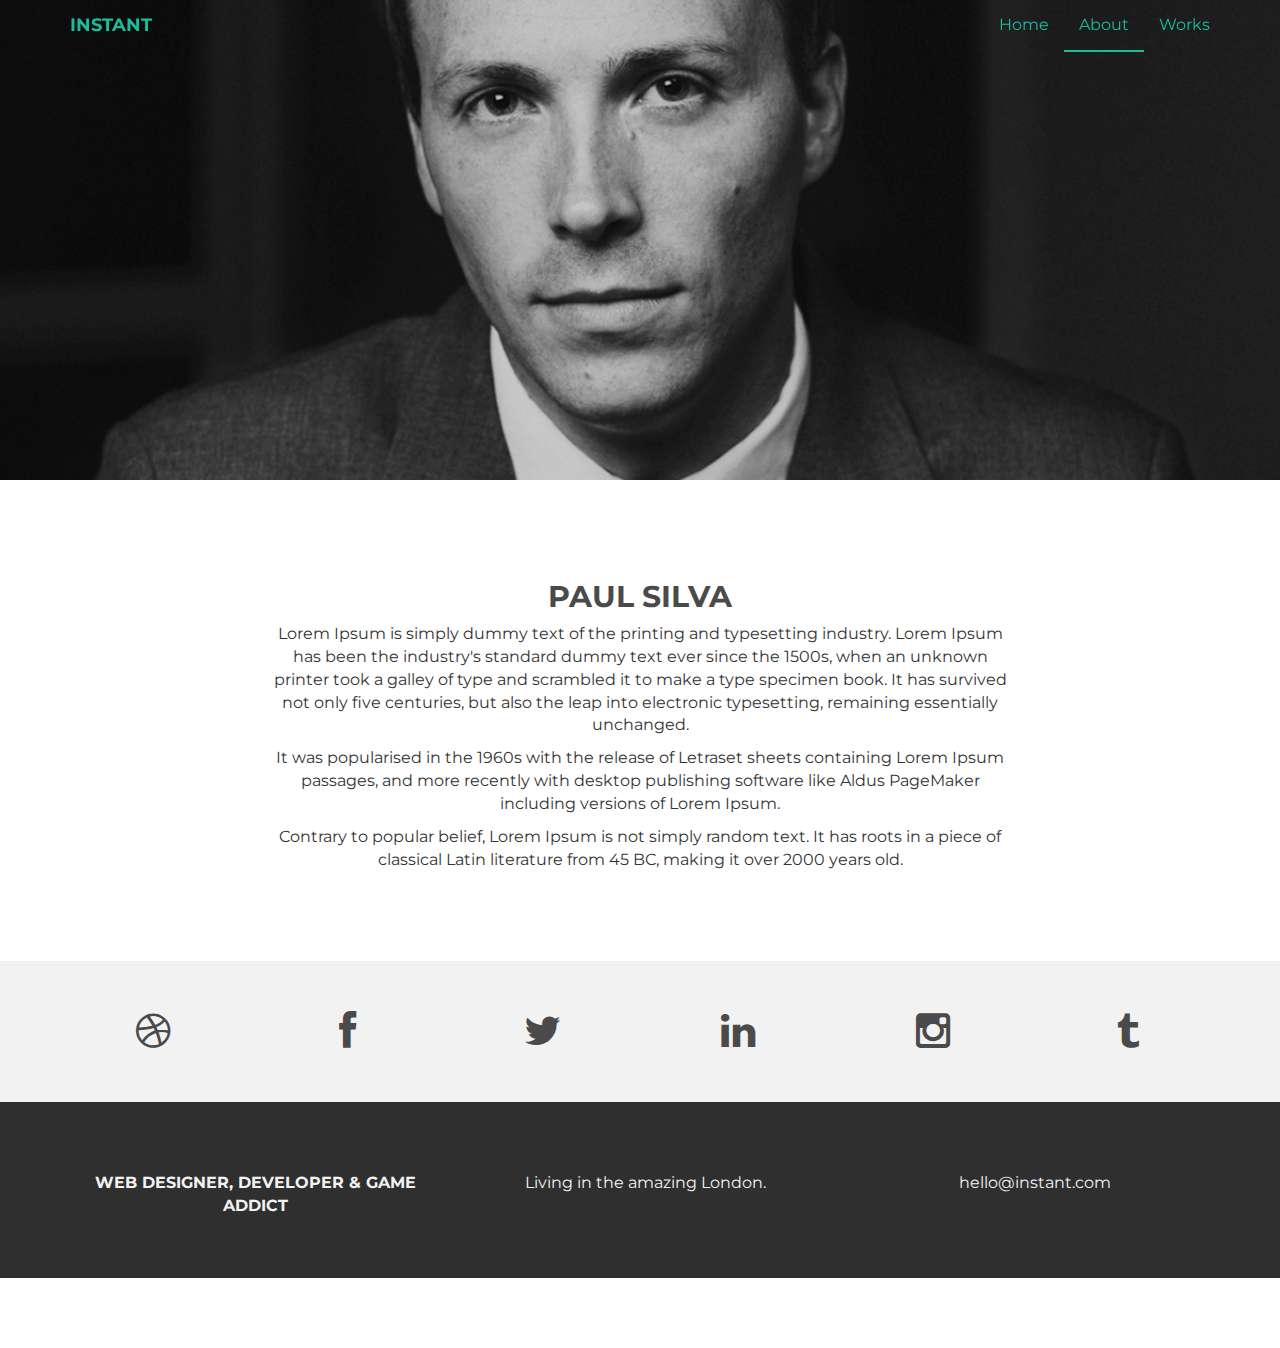
==== about.html @ 15db7dba "Link the html page in" ====
<!DOCTYPE html>
<html lang="en">
  <head>
    <meta charset="utf-8">
    <meta http-equiv="X-UA-Compatible" content="IE=edge">
    <meta name="viewport" content="width=device-width, initial-scale=1">
    <meta name="description" content="">
    <meta name="author" content="">
    <link rel="shortcut icon" href="assets/ico/favicon.ico">

    <title>INSTANT - Bootstrap Theme</title>

    <!-- Bootstrap core CSS -->
    <link href="assets/css/bootstrap.css" rel="stylesheet">

    <!-- Custom styles for this template -->
    <link href="assets/css/style.css" rel="stylesheet">
    <link href="assets/css/font-awesome.min.css" rel="stylesheet">

    <!-- Just for debugging purposes. Don't actually copy this line! -->
    <!--[if lt IE 9]><script src="../../assets/js/ie8-responsive-file-warning.js"></script><![endif]-->

    <!-- HTML5 shim and Respond.js IE8 support of HTML5 elements and media queries -->
    <!--[if lt IE 9]>
      <script src="https://oss.maxcdn.com/libs/html5shiv/3.7.0/html5shiv.js"></script>
      <script src="https://oss.maxcdn.com/libs/respond.js/1.4.2/respond.min.js"></script>
    <![endif]-->
  </head>

  <body>

    <!-- Static navbar -->
    <div class="navbar navbar-default navbar-fixed-top" role="navigation">
      <div class="container">
        <div class="navbar-header">
          <button type="button" class="navbar-toggle" data-toggle="collapse" data-target=".navbar-collapse">
            <span class="sr-only">Toggle navigation</span>
            <span class="icon-bar"></span>
            <span class="icon-bar"></span>
            <span class="icon-bar"></span>
          </button>
          <a class="navbar-brand" href="index.html">INSTANT</a>
        </div>
        <div class="navbar-collapse collapse">
          <ul class="nav navbar-nav navbar-right">
            <li><a href="index.html">Home</a></li>
            <li class="active"><a href="about.html">About</a></li>
            <li><a href="index.html#works">Works</a></li>
          </ul>
        </div><!--/.nav-collapse -->
      </div>
    </div>


	<div id="aboutwrap">
	    <div class="container">
			<div class="row">
				<div class="col-lg-6 col-lg-offset-3">
				</div>
			</div><! --/row -->
	    </div> <!-- /container -->
	</div><! --/aboutwrap -->
	
	<div class="container">
		<div class="row centered mt mb">
			<div class="col-lg-8 col-lg-offset-2">
				<h2>PAUL SILVA</h2>
				<p>Lorem Ipsum is simply dummy text of the printing and typesetting industry. Lorem Ipsum has been the industry's standard dummy text ever since the 1500s, when an unknown printer took a galley of type and scrambled it to make a type specimen book. It has survived not only five centuries, but also the leap into electronic typesetting, remaining essentially unchanged.</p>
				<p>It was popularised in the 1960s with the release of Letraset sheets containing Lorem Ipsum passages, and more recently with desktop publishing software like Aldus PageMaker including versions of Lorem Ipsum.</p>
				<p>Contrary to popular belief, Lorem Ipsum is not simply random text. It has roots in a piece of classical Latin literature from 45 BC, making it over 2000 years old.</p>
			</div>

		</div><! --/row -->
	</div><! --/container -->
	
	<div id="social">
		<div class="container">
			<div class="row centered">
				<div class="col-lg-2">
					<a href="#"><i class="fa fa-dribbble"></i></a>
				</div>
				<div class="col-lg-2">
					<a href="#"><i class="fa fa-facebook"></i></a>
				</div>
				<div class="col-lg-2">
					<a href="#"><i class="fa fa-twitter"></i></a>
				</div>
				<div class="col-lg-2">
					<a href="#"><i class="fa fa-linkedin"></i></a>
				</div>
				<div class="col-lg-2">
					<a href="#"><i class="fa fa-instagram"></i></a>
				</div>
				<div class="col-lg-2">
					<a href="#"><i class="fa fa-tumblr"></i></a>
				</div>
			
			</div><! --/row -->
		</div><! --/container -->
	</div><! --/social -->

	<div id="footerwrap">
		<div class="container">
			<div class="row centered">
				<div class="col-lg-4">
					<p><b>WEB DESIGNER, DEVELOPER & GAME ADDICT</b></p>
				</div>
			
				<div class="col-lg-4">
					<p>Living in the amazing London.</p>
				</div>
				<div class="col-lg-4">
					<p>hello@instant.com</p>
				</div>
			
			</div>
		
		</div>
	</div><! --/footerwrap -->
	


    <!-- Bootstrap core JavaScript
    ================================================== -->
    <!-- Placed at the end of the document so the pages load faster -->
    <script src="https://ajax.googleapis.com/ajax/libs/jquery/1.11.0/jquery.min.js"></script>
    <script src="assets/js/bootstrap.min.js"></script>
  </body>
</html>
---- assets/css/style.css ----
/*
 * Author: Carlos Alvarez
 * URL: http://Alvarez.is
 *
 * Project Name: NYC Design
 * Version: 1.0
 * Date: 04-20-2014
 * URL: 
 */


/* ==========================================================================
   Base Styles, Bootstrap Modifications & Fonts Import
   ========================================================================== */

@import url(http://fonts.googleapis.com/css?family=Montserrat:400,700);


::-moz-selection {
    background: #f2c2c9;
    color: #a4003a;
    text-shadow: none;
}

::selection {
    background: #16a085;
    color: #a4003a;
    text-shadow: none;
}

/*
 * A better looking default horizontal rule
 */

 hr {
    display: block;
    height: 1px;
    border: 0;
    border-top: 1px solid #ccc;
    margin: 1em 0;
    padding: 0;
}

.centered {
	text-align: center
}

.mt {
	margin-top: 80px;
}

.mb {
	margin-bottom: 80px;
}

/* ==========================================================================
   General styles
   ========================================================================== */


body {
    font-family: 'Montserrat', sans-serif;
    font-weight: 400;
    font-size: 16px;

    -webkit-font-smoothing: antialiased;
    -webkit-overflow-scrolling: touch;
}

h1, h2, h3, h4, h5, h6 {
	font-weight: 700;
    color: #4a4a4a;
}


.navbar-brand {
	font-weight: 700;
}

.navbar-default .navbar-brand {
	color: #1abc9c;
}

.navbar-default {
	background-color: transparent;
	border-color: transparent;
}

.navbar-default .navbar-nav > .active > a, .navbar-default .navbar-nav > .active > a:hover, .navbar-default .navbar-nav > .active > a:focus {
	color: #1abc9c;
	background-color: transparent;
	border-bottom: 2px solid #1abc9c
}

.navbar-default .navbar-nav > li > a {
	color: #1abc9c;
}

/* ==========================================================================
   Wrap Sections
   ========================================================================== */

#headerwrap {
	background: url(../img/mobius.gif) no-repeat center top;
	margin-top: -70px;
	padding-top: 250px;
	text-align:center;
	background-attachment: relative;
	background-position: center center;
	min-height: 650px;
	width: 100%;
	
    -webkit-background-size: 100%;
    -moz-background-size: 100%;
    -o-background-size: 100%;
    background-size: 100%;

    -webkit-background-size: cover;
    -moz-background-size: cover;
    -o-background-size: cover;
    background-size: cover;
}

#headerwrap h1 {
	color:#ffffff;
	padding-top: 10px;
	padding-bottom: 20px;
	letter-spacing: 4px;
	font-size: 80px;
	font-weight: bold;
}

#headerwrap h4 {
	font-weight: 400;
	color: #ffffff
}

#social {
	padding-top: 50px;
	padding-bottom: 50px;
	background-color: #f2f2f2;
}

#social i {
	font-size: 40px;
	color: #4a4a4a
}

#social i:hover {
	color: #1abc9c
}

#footerwrap {
	padding-top: 70px;
	padding-bottom: 50px;
	background-color: #2f2f2f;
}

#footerwrap p {
	color: #f2f2f2;
	margin-left: 10px;
}

#workwrap {	
	background: url(../img/work.jpg) no-repeat center top;
	margin-top: -70px;
	padding-top: 250px;
	text-align:center;
	background-attachment: relative;
	background-position: center center;
	min-height: 650px;
	width: 100%;
	
    -webkit-background-size: 100%;
    -moz-background-size: 100%;
    -o-background-size: 100%;
    background-size: 100%;

    -webkit-background-size: cover;
    -moz-background-size: cover;
    -o-background-size: cover;
    background-size: cover;
}

#workwrap h1 {
	color:#ffffff;
	padding-top: 10px;
	padding-bottom: 20px;
	letter-spacing: 4px;
	font-size: 80px;
	font-weight: bold;
}

#workwrap h4 {
	font-weight: 400;
	color: #ffffff
}

#aboutwrap {	
	background: url(../img/about.jpg) no-repeat center top;
	margin-top: -70px;
	padding-top: 250px;
	text-align:center;
	background-attachment: relative;
	background-position: center center;
	min-height: 550px;
	width: 100%;
	
    -webkit-background-size: 100%;
    -moz-background-size: 100%;
    -o-background-size: 100%;
    background-size: 100%;

    -webkit-background-size: cover;
    -moz-background-size: cover;
    -o-background-size: cover;
    background-size: cover;
}




/* Gallery */
.gallery {
	margin-top: 30px;
}

.gallery img:hover {
	opacity: 0.4;
}
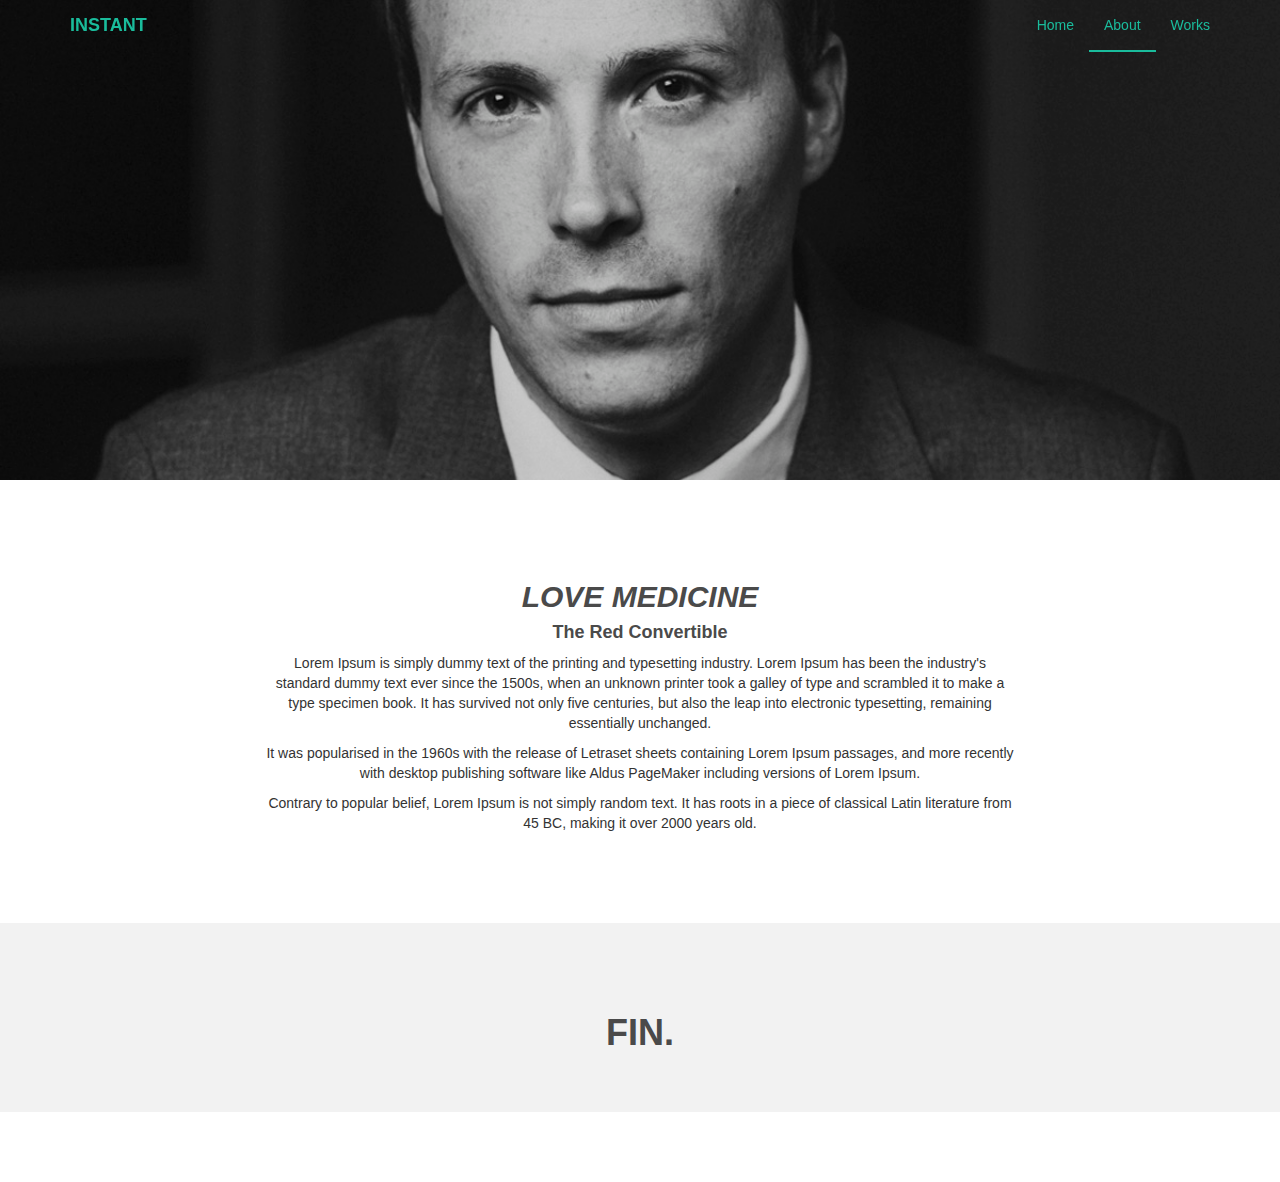
==== commit a4abb29e: "Started working on page of quotes and analyses" ====
--- a/about.html
+++ b/about.html
@@ -61,10 +61,13 @@
 	    </div> <!-- /container -->
 	</div><! --/aboutwrap -->
 	
+
+
 	<div class="container">
 		<div class="row centered mt mb">
 			<div class="col-lg-8 col-lg-offset-2">
-				<h2>PAUL SILVA</h2>
+				<h2><i>LOVE MEDICINE</i></h2>
+					<h4>The Red Convertible</h4>
 				<p>Lorem Ipsum is simply dummy text of the printing and typesetting industry. Lorem Ipsum has been the industry's standard dummy text ever since the 1500s, when an unknown printer took a galley of type and scrambled it to make a type specimen book. It has survived not only five centuries, but also the leap into electronic typesetting, remaining essentially unchanged.</p>
 				<p>It was popularised in the 1960s with the release of Letraset sheets containing Lorem Ipsum passages, and more recently with desktop publishing software like Aldus PageMaker including versions of Lorem Ipsum.</p>
 				<p>Contrary to popular belief, Lorem Ipsum is not simply random text. It has roots in a piece of classical Latin literature from 45 BC, making it over 2000 years old.</p>
@@ -73,7 +76,7 @@
 		</div><! --/row -->
 	</div><! --/container -->
 	
-	<div id="social">
+<!--	<div id="social">
 		<div class="container">
 			<div class="row centered">
 				<div class="col-lg-2">
@@ -95,14 +98,15 @@
 					<a href="#"><i class="fa fa-tumblr"></i></a>
 				</div>
 			
-			</div><! --/row -->
-		</div><! --/container -->
-	</div><! --/social -->
+			</div><! --/row 
+		</div>
+	</div>   -->
 
 	<div id="footerwrap">
 		<div class="container">
 			<div class="row centered">
-				<div class="col-lg-4">
+				<h1>FIN.</h1>
+<!--				<div class="col-lg-4">
 					<p><b>WEB DESIGNER, DEVELOPER & GAME ADDICT</b></p>
 				</div>
 			
@@ -113,7 +117,7 @@
 					<p>hello@instant.com</p>
 				</div>
 			
-			</div>
+			</div> -->
 		
 		</div>
 	</div><! --/footerwrap -->
--- a/assets/css/style.css
+++ b/assets/css/style.css
@@ -56,7 +56,7 @@
 /* ==========================================================================
    General styles
    ========================================================================== */
-
+row centeredrow centered
 
 body {
     font-family: 'Montserrat', sans-serif;
@@ -153,12 +153,13 @@
 #footerwrap {
 	padding-top: 70px;
 	padding-bottom: 50px;
-	background-color: #2f2f2f;
+	background-color: #f2f2f2;
 }
 
 #footerwrap p {
-	color: #f2f2f2;
+	color: #808080;
 	margin-left: 10px;
+	font-size: 16px;
 }
 
 #workwrap {	
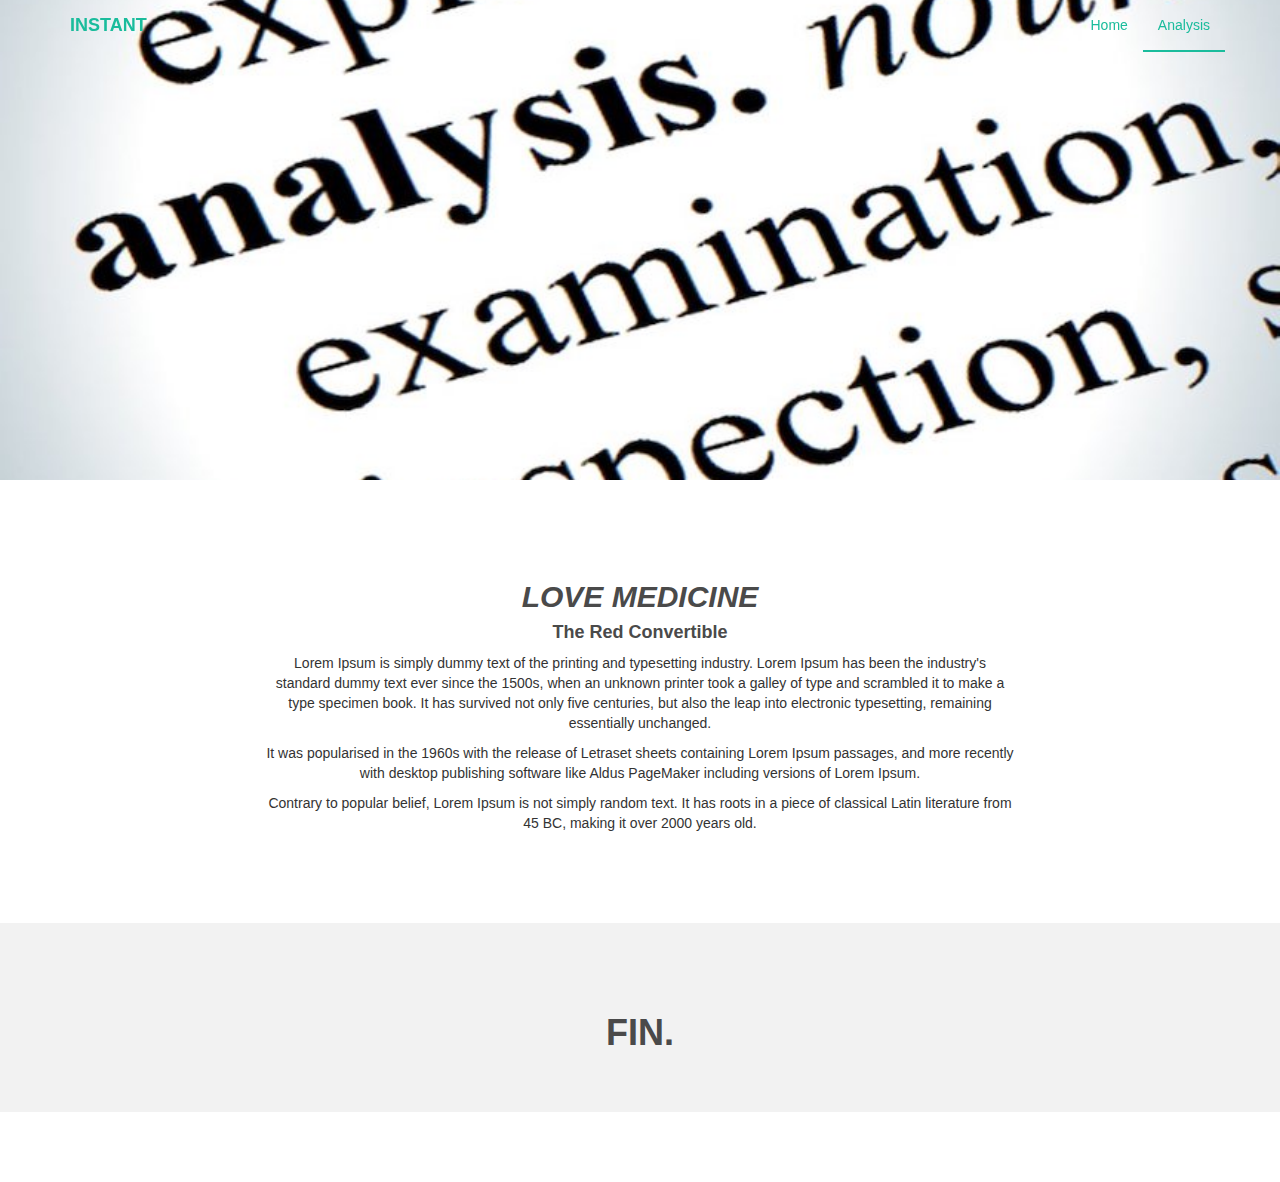
==== commit 98c1d2a4: "Began adding content to authors page" ====
--- a/about.html
+++ b/about.html
@@ -44,8 +44,8 @@
         <div class="navbar-collapse collapse">
           <ul class="nav navbar-nav navbar-right">
             <li><a href="index.html">Home</a></li>
-            <li class="active"><a href="about.html">About</a></li>
-            <li><a href="index.html#works">Works</a></li>
+            <li class="active"><a href="about.html">Analysis</a></li>
+<!--            <li><a href="index.html#works">Authors</a></li> -->
           </ul>
         </div><!--/.nav-collapse -->
       </div>
--- a/assets/css/style.css
+++ b/assets/css/style.css
@@ -198,7 +198,7 @@
 }
 
 #aboutwrap {	
-	background: url(../img/about.jpg) no-repeat center top;
+	background: url(../img/analysis.jpg) no-repeat center top;
 	margin-top: -70px;
 	padding-top: 250px;
 	text-align:center;
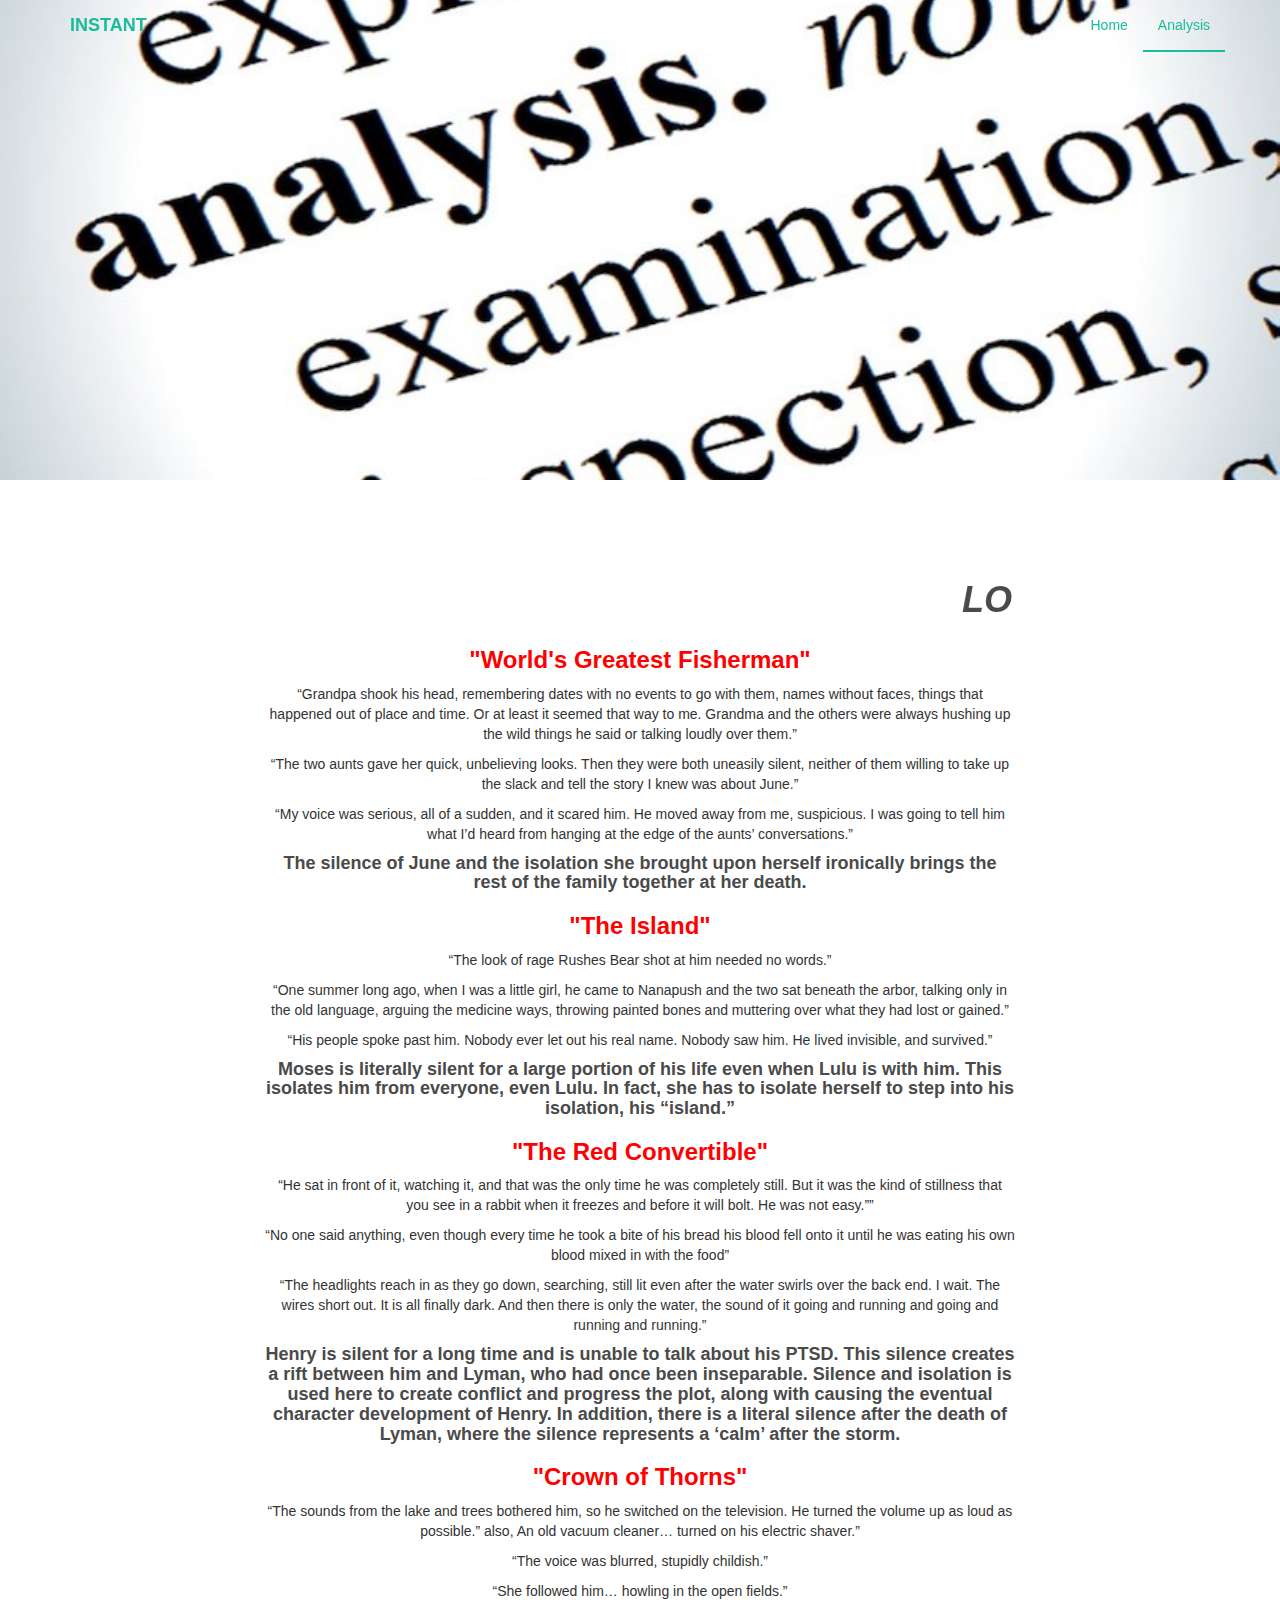
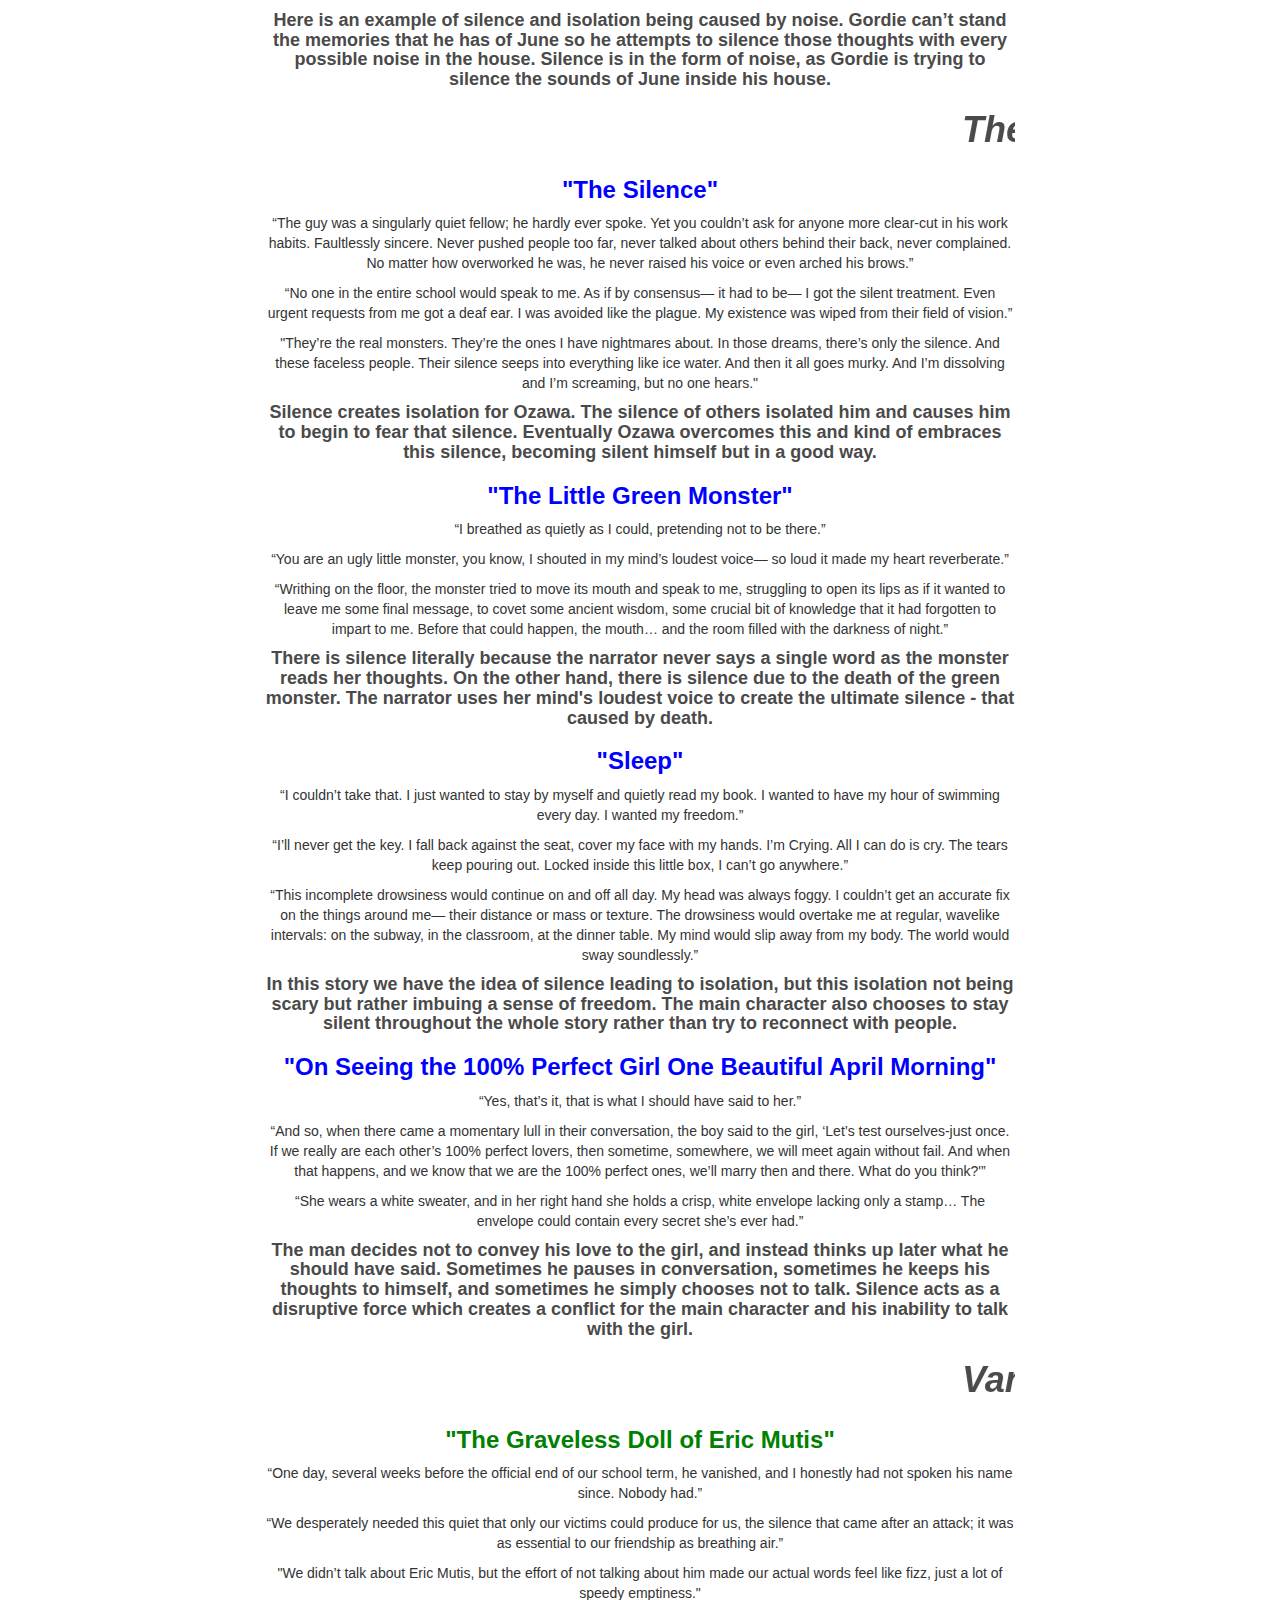
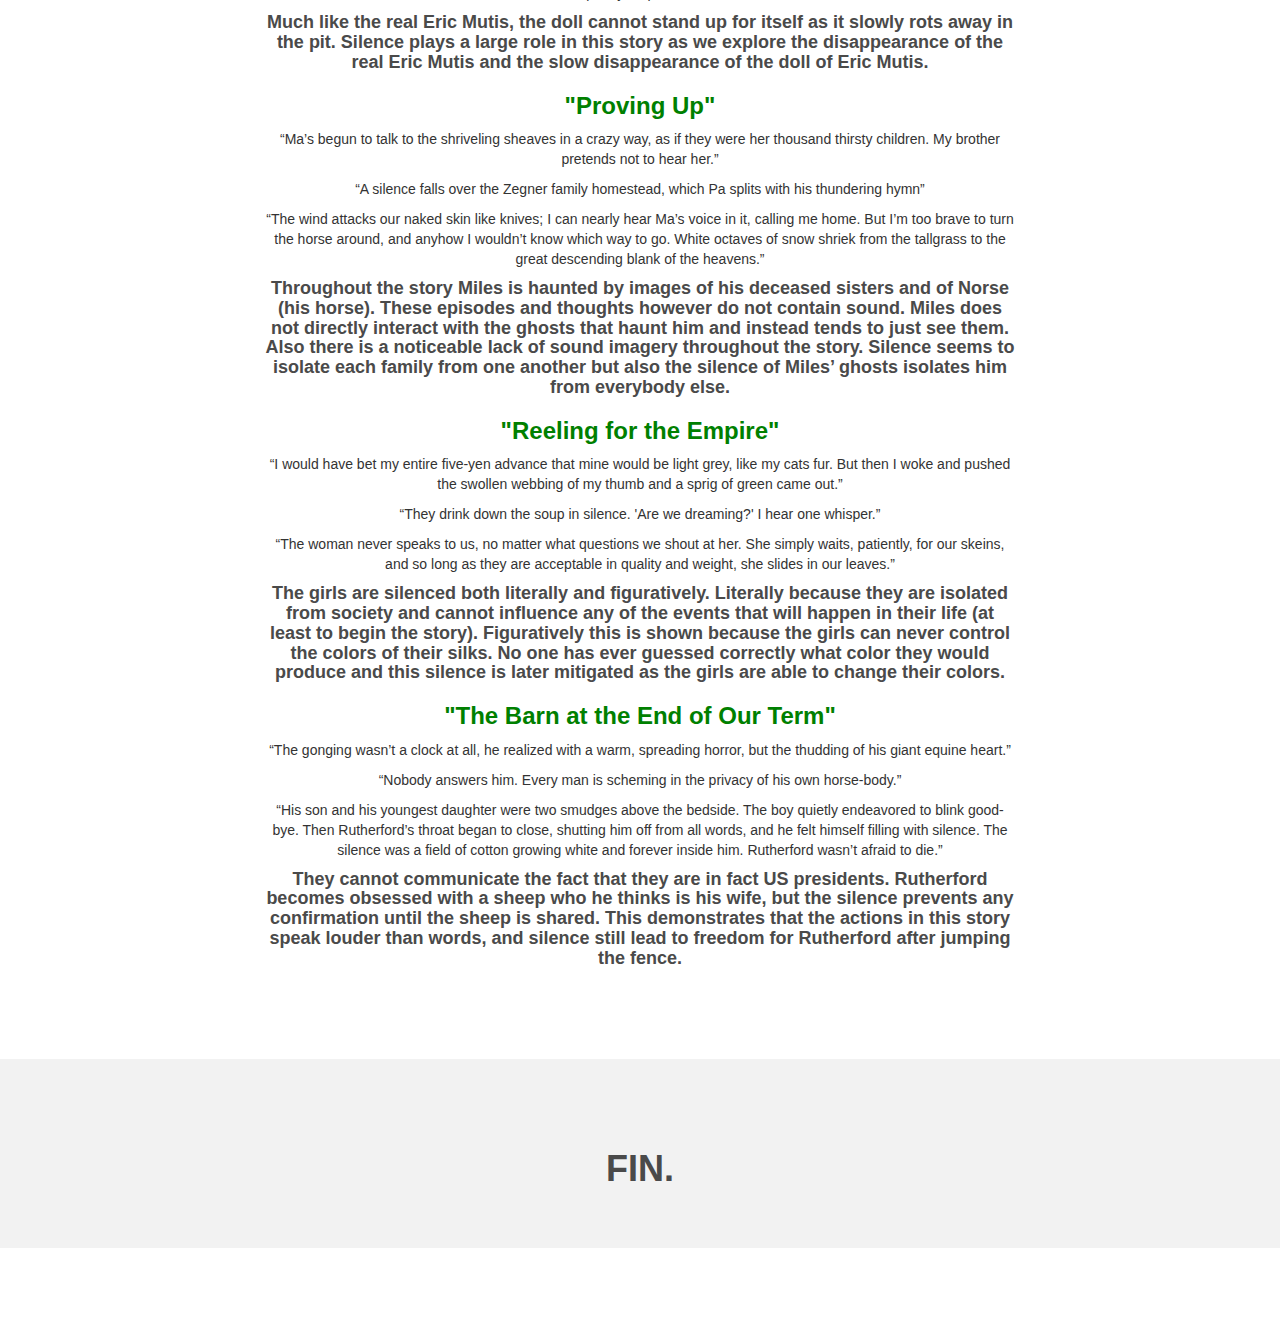
==== commit a459db0d: "Completion of website" ====
--- a/about.html
+++ b/about.html
@@ -66,11 +66,84 @@
 	<div class="container">
 		<div class="row centered mt mb">
 			<div class="col-lg-8 col-lg-offset-2">
-				<h2><i>LOVE MEDICINE</i></h2>
-					<h4>The Red Convertible</h4>
-				<p>Lorem Ipsum is simply dummy text of the printing and typesetting industry. Lorem Ipsum has been the industry's standard dummy text ever since the 1500s, when an unknown printer took a galley of type and scrambled it to make a type specimen book. It has survived not only five centuries, but also the leap into electronic typesetting, remaining essentially unchanged.</p>
-				<p>It was popularised in the 1960s with the release of Letraset sheets containing Lorem Ipsum passages, and more recently with desktop publishing software like Aldus PageMaker including versions of Lorem Ipsum.</p>
-				<p>Contrary to popular belief, Lorem Ipsum is not simply random text. It has roots in a piece of classical Latin literature from 45 BC, making it over 2000 years old.</p>
+				<h1><i><marquee>LOVE MEDICINE</marquee></i></h1>
+					<h3><font color="red">"World's Greatest Fisherman"</font></h3>
+				<p>“Grandpa shook his head, remembering dates with no events to go with them, names without faces, things that happened out of place and time. Or at least it seemed that way to me. Grandma and the others were always hushing up the wild things he said or talking loudly over them.”</p>
+				<p>“The two aunts gave her quick, unbelieving looks. Then they were both uneasily silent, neither of them willing to take up the slack and tell the story I knew was about June.”</p>
+				<p>“My voice was serious, all of a sudden, and it scared him. He moved away from me, suspicious. I was going to tell him what I’d heard from hanging at the edge of the aunts’ conversations.”</p>
+				<h4>The silence of June and the isolation she brought upon herself ironically brings the rest of the family together at her death.</h4>
+
+					<h3><font color="red">"The Island"</font></h3>
+				<p>“The look of rage Rushes Bear shot at him needed no words.”</p>
+				<p>“One summer long ago, when I was a little girl, he came to Nanapush and the two sat beneath the arbor, talking only in the old language, arguing the medicine ways, throwing painted bones and muttering over what they had lost or gained.”</p>
+				<p>“His people spoke past him. Nobody ever let out his real name. Nobody saw him. He lived invisible, and survived.”</p>
+				<h4>Moses is literally silent for a large portion of his life even when Lulu is with him. This isolates him from everyone, even Lulu. In fact, she has to isolate herself to step into his isolation, his “island.”</h4>
+
+					<h3><font color="red">"The Red Convertible"</font></h3>
+				<p>“He sat in front of it, watching it, and that was the only time he was completely still. But it was the kind of stillness that you see in a rabbit when it freezes and before it will bolt. He was not easy.””</p>
+				<p>“No one said anything, even though every time he took a bite of his bread his blood fell onto it until he was eating his own blood mixed in with the food”</p>
+				<p>“The headlights reach in as they go down, searching, still lit even after the water swirls over the back end. I wait. The wires short out. It is all finally dark. And then there is only the water, the sound of it going and running and going and running and running.”</p>
+				<h4>Henry is silent for a long time and is unable to talk about his PTSD. This silence creates a rift between him and Lyman, who had once been inseparable. Silence and isolation is used here to create conflict and progress the plot, along with causing the eventual character development of Henry. In addition, there is a literal silence after the death of Lyman, where the silence represents a ‘calm’ after the storm.</h4>
+
+					<h3><font color="red">"Crown of Thorns"</font></h3>
+				<p>“The sounds from the lake and trees bothered him, so he switched on the television. He turned the volume up as loud as possible.” also, An old vacuum cleaner… turned on his electric shaver.”</p>
+				<p>“The voice was blurred, stupidly childish.”</p>
+				<p>“She followed him… howling in the open fields.”</p>
+				<h4>Here is an example of silence and isolation being caused by noise. Gordie can’t stand the memories that he has of June so he attempts to silence those thoughts with every possible noise in the house. Silence is in the form of noise, as Gordie is trying to silence the sounds of June inside his house.</h4>
+
+
+
+				<h1><i><marquee>The Elephant Vanishes</marquee></i></h1>
+					<h3><font color="blue">"The Silence"</font></h3>
+				<p>“The guy was a singularly quiet fellow; he hardly ever spoke. Yet you couldn’t ask for anyone more clear-cut in his work habits. Faultlessly sincere. Never pushed people too far, never talked about others behind their back, never complained. No matter how overworked he was, he never raised his voice or even arched his brows.”</p>
+				<p>“No one in the entire school would speak to me. As if by consensus— it had to be— I got the silent treatment. Even urgent requests from me got a deaf ear. I was avoided like the plague. My existence was wiped from their field of vision.”</p>
+				<p>"They’re the real monsters. They’re the ones I have nightmares about. In those dreams, there’s only the silence. And these faceless people. Their silence seeps into everything like ice water. And then it all goes murky. And I’m dissolving and I’m screaming, but no one hears."</p>
+				<h4>Silence creates isolation for Ozawa. The silence of others isolated him and causes him to begin to fear that silence. Eventually Ozawa overcomes this and kind of embraces this silence, becoming silent himself but in a good way.</h4>
+
+					<h3><font color="blue">"The Little Green Monster"</font></h3>
+				<p>“I breathed as quietly as I could, pretending not to be there.”</p>
+				<p>“You are an ugly little monster, you know, I shouted in my mind’s loudest voice— so loud it made my heart reverberate.”</p>
+				<p>“Writhing on the floor, the monster tried to move its mouth and speak to me, struggling to open its lips as if it wanted to leave me some final message, to covet some ancient wisdom, some crucial bit of knowledge that it had forgotten to impart to me. Before that could happen, the mouth… and the room filled with the darkness of night.”</p>
+				<h4>There is silence literally because the narrator never says a single word as the monster reads her thoughts. On the other hand, there is silence due to the death of the green monster. The narrator uses her mind's loudest voice to create the ultimate silence - that caused by death.</h4>
+
+					<h3><font color="blue">"Sleep"</font></h3>
+				<p>“I couldn’t take that. I just wanted to stay by myself and quietly read my book. I wanted to have my hour of swimming every day. I wanted my freedom.”</p>
+				<p>“I’ll never get the key. I fall back against the seat, cover my face with my hands. I’m Crying. All I can do is cry. The tears keep pouring out. Locked inside this little box, I can’t go anywhere.”</p>
+				<p>“This incomplete drowsiness would continue on and off all day. My head was always foggy. I couldn’t get an accurate fix on the things around me— their distance or mass or texture. The drowsiness would overtake me at regular, wavelike intervals: on the subway, in the classroom, at the dinner table. My mind would slip away from my body. The world would sway soundlessly.”</p>
+				<h4>In this story we have the idea of silence leading to isolation, but this isolation not being scary but rather imbuing a sense of freedom. The main character also chooses to stay silent throughout the whole story rather than try to reconnect with people.</h4>
+
+					<h3><font color="blue">"On Seeing the 100% Perfect Girl One Beautiful April Morning"</font></h3>
+				<p>“Yes, that’s it, that is what I should have said to her.”</p>
+				<p>“And so, when there came a momentary lull in their conversation, the boy said to the girl, ‘Let’s test ourselves-just once. If we really are each other’s 100% perfect lovers, then sometime, somewhere, we will meet again without fail. And when that happens, and we know that we are the 100% perfect ones, we’ll marry then and there. What do you think?'”</p>
+				<p>“She wears a white sweater, and in her right hand she holds a crisp, white envelope lacking only a stamp… The envelope could contain every secret she’s ever had.”</p>
+				<h4>The man decides not to convey his love to the girl, and instead thinks up later what he should have said. Sometimes he pauses in conversation, sometimes he keeps his thoughts to himself, and sometimes he simply chooses not to talk. Silence acts as a disruptive force which creates a conflict for the main character and his inability to talk with the girl.</h4>
+
+
+
+				<h1><i><marquee>Vampires in the Lemon Grove</marquee></i></h1>
+					<h3><font color="green">"The Graveless Doll of Eric Mutis"</font></h3>
+				<p>“One day, several weeks before the official end of our school term, he vanished, and I honestly had not spoken his name since. Nobody had.”</p>
+				<p>“We desperately needed this quiet that only our victims could produce for us, the silence that came after an attack; it was as essential to our friendship as breathing air.”</p>
+				<p>"We didn’t talk about Eric Mutis, but the effort of not talking about him made our actual words feel like fizz, just a lot of speedy emptiness."</p>
+				<h4>Much like the real Eric Mutis, the doll cannot stand up for itself as it slowly rots away in the pit. Silence plays a large role in this story as we explore the disappearance of the real Eric Mutis and the slow disappearance of the doll of Eric Mutis.</h4>
+
+					<h3><font color="green">"Proving Up"</font></h3>
+				<p>“Ma’s begun to talk to the shriveling sheaves in a crazy way, as if they were her thousand thirsty children. My brother pretends not to hear her.”</p>
+				<p>“A silence falls over the Zegner family homestead, which Pa splits with his thundering hymn”</p>
+				<p>“The wind attacks our naked skin like knives; I can nearly hear Ma’s voice in it, calling me home. But I’m too brave to turn the horse around, and anyhow I wouldn’t know which way to go. White octaves of snow shriek from the tallgrass to the great descending blank of the heavens.”</p>
+				<h4>Throughout the story Miles is haunted by images of his deceased sisters and of Norse (his horse). These episodes and thoughts however do not contain sound. Miles does not directly interact with the ghosts that haunt him and instead tends to just see them. Also there is a noticeable lack of sound imagery throughout the story. Silence seems to isolate each family from one another but also the silence of Miles’ ghosts isolates him from everybody else.</h4>
+
+					<h3><font color="green">"Reeling for the Empire"</font></h3>
+				<p>“I would have bet my entire five-yen advance that mine would be light grey, like my cats fur. But then I woke and pushed the swollen webbing of my thumb and a sprig of green came out.”</p>
+				<p>“They drink down the soup in silence. 'Are we dreaming?' I hear one whisper.”</p>
+				<p>“The woman never speaks to us, no matter what questions we shout at her. She simply waits, patiently, for our skeins, and so long as they are acceptable in quality and weight, she slides in our leaves.”</p>
+				<h4>The girls are silenced both literally and figuratively. Literally because they are isolated from society and cannot influence any of the events that will happen in their life (at least to begin the story). Figuratively this is shown because the girls can never control the colors of their silks. No one has ever guessed correctly what color they would produce and this silence is later mitigated as the girls are able to change their colors. </h4>
+
+					<h3><font color="green">"The Barn at the End of Our Term"</font></h3>
+				<p>“The gonging wasn’t a clock at all, he realized with a warm, spreading horror, but the thudding of his giant equine heart.”</p>
+				<p>“Nobody answers him. Every man is scheming in the privacy of his own horse-body.”</p>
+				<p>“His son and his youngest daughter were two smudges above the bedside. The boy quietly endeavored to blink good-bye. Then Rutherford’s throat began to close, shutting him off from all words, and he felt himself filling with silence. The silence was a field of cotton growing white and forever inside him. Rutherford wasn’t afraid to die.”</p>
+				<h4>They cannot communicate the fact that they are in fact US presidents. Rutherford becomes obsessed with a sheep who he thinks is his wife, but the silence prevents any confirmation until the sheep is shared. This demonstrates that the actions in this story speak louder than words, and silence still lead to freedom for Rutherford after jumping the fence.</h4>
 			</div>
 
 		</div><! --/row -->
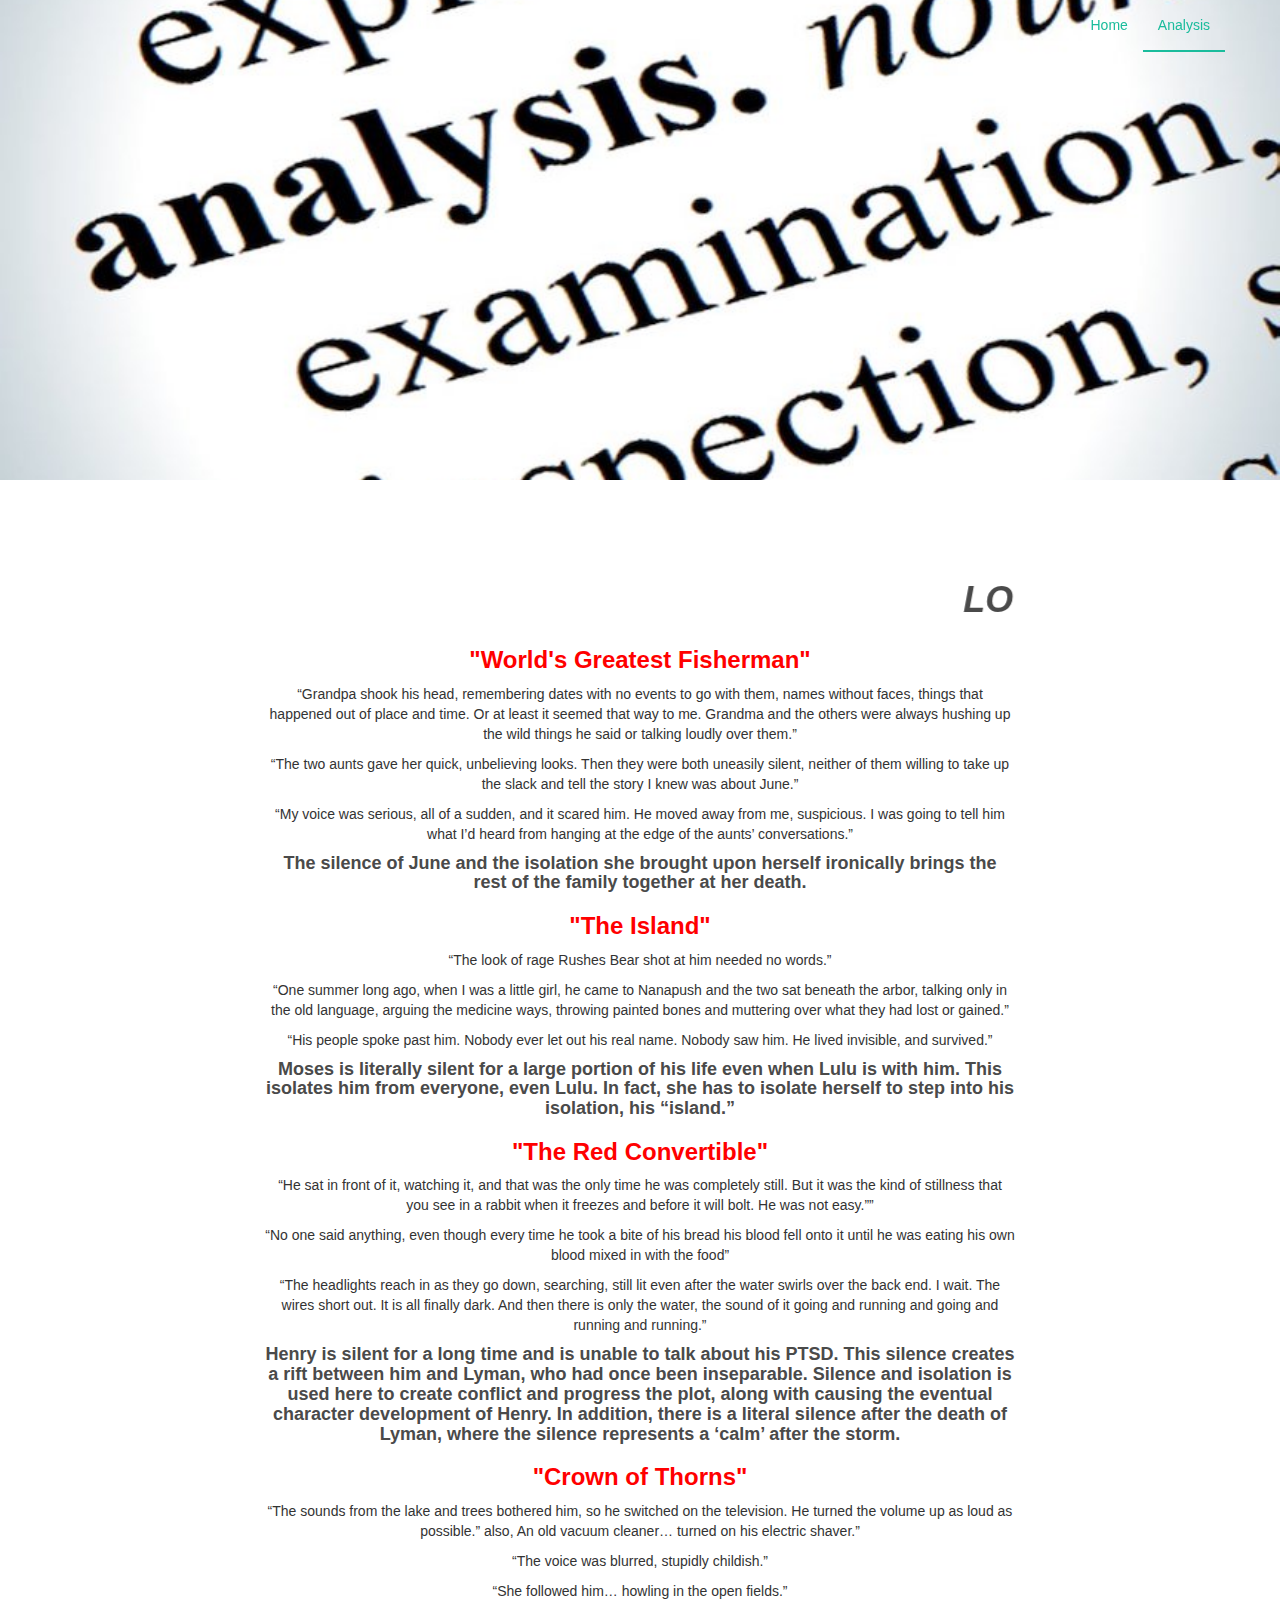
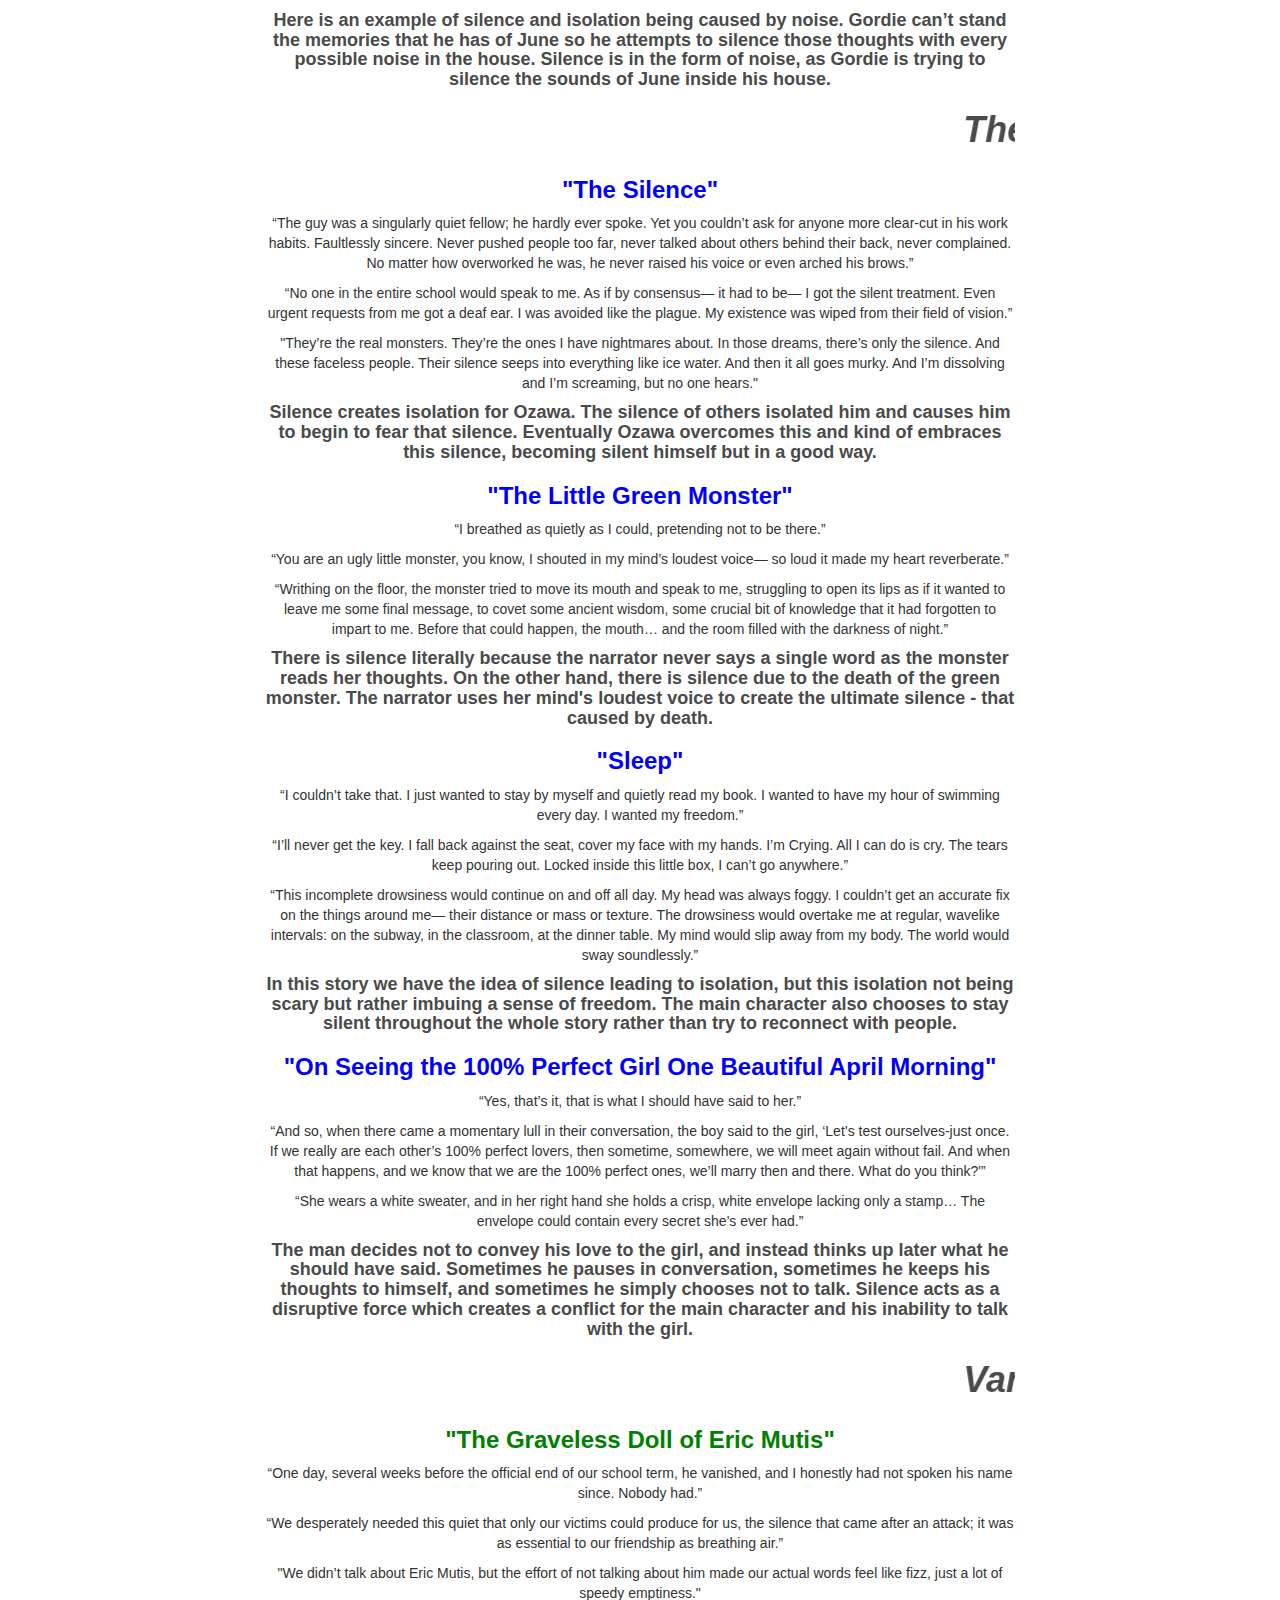
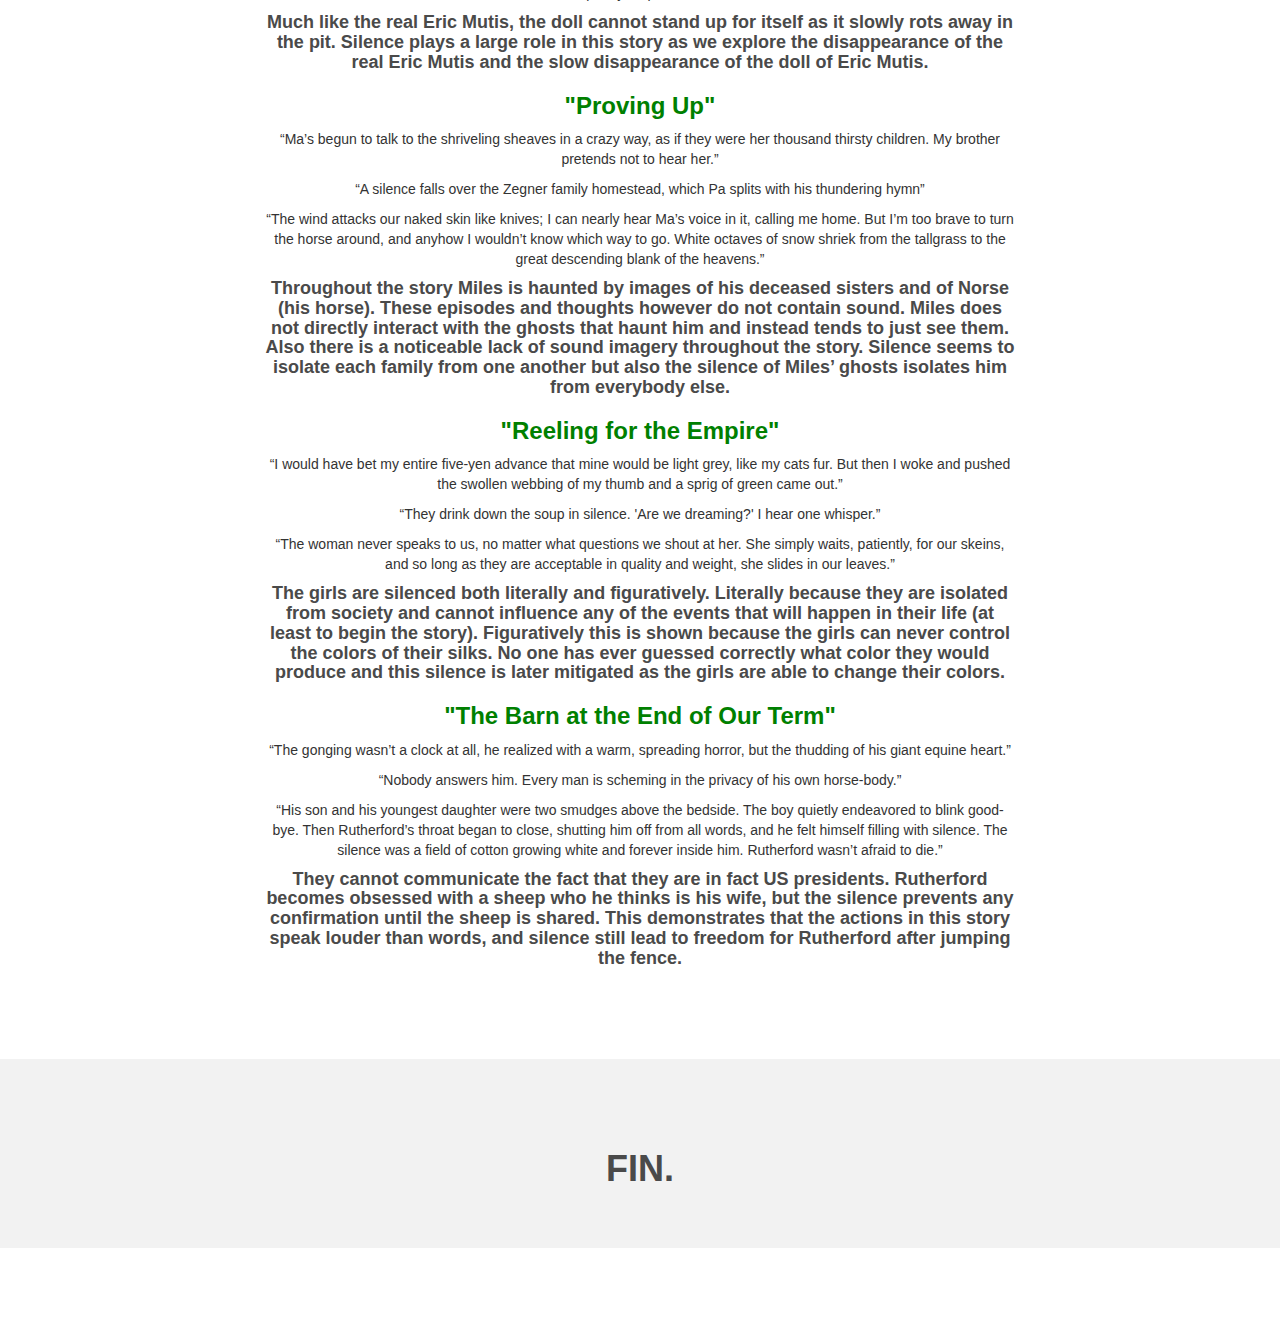
==== commit 4163f01a: "Changed website name and some format changes" ====
--- a/about.html
+++ b/about.html
@@ -8,7 +8,7 @@
     <meta name="author" content="">
     <link rel="shortcut icon" href="assets/ico/favicon.ico">
 
-    <title>INSTANT - Bootstrap Theme</title>
+    <title>IB Project</title>
 
     <!-- Bootstrap core CSS -->
     <link href="assets/css/bootstrap.css" rel="stylesheet">
@@ -39,7 +39,7 @@
             <span class="icon-bar"></span>
             <span class="icon-bar"></span>
           </button>
-          <a class="navbar-brand" href="index.html">INSTANT</a>
+<!--          <a class="navbar-brand" href="index.html">HOME</a> -->
         </div>
         <div class="navbar-collapse collapse">
           <ul class="nav navbar-nav navbar-right">
